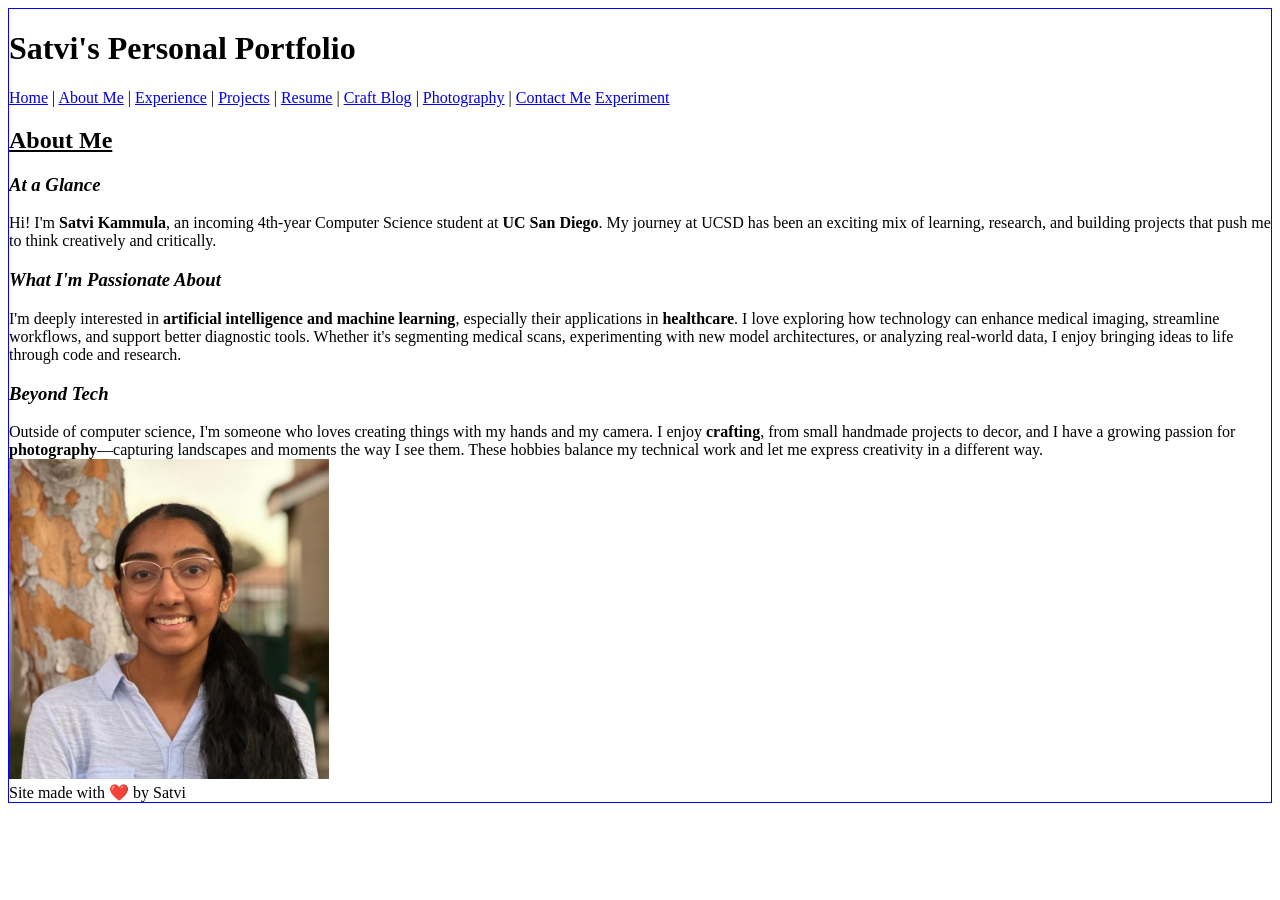
==== about.html @ be7d54e3 "Add all present files from HW2" ====
<!DOCTYPE html>
<html lang="en">

<head>
	<meta charset="utf-8" />
	<meta name="author" content="" />
	<meta name="viewport" content="width=device-width, initial-scale=1.0" />
	<link rel="icon" type="image/png" href="./images/favicon.png" />
    <title>CSE 134B Homework 2 Website</title>
    <style>
        body {
            border: 1px solid blue;
        }
    </style>
    <script>
        console.log("Placeholder for now (ex. Analytics)")
    </script>

</head>

<body>
    <noscript>
        <p>Javascript is disabled!</p>
    </noscript>
    <header>
        <h1>Satvi's Personal Portfolio</h1>
        <nav>
            <a href="./index.html">Home</a> |  
            <a href="./about.html">About Me</a> |
            <a href="./experience.html">Experience</a> |
            <a href="./projects.html">Projects</a> |
            <a href="./resume.html">Resume</a> |
            <a href="./craftBlog.html">Craft Blog</a> |
            <a href="./photography.html">Photography</a> |
            <a href="./contact.html">Contact Me</a>
            <a href="./experiment.html">Experiment</a>
        </nav>
    </header>

    <main>
        <h2><u>About Me</u></h2>

        <section>
            <h3><em>At a Glance</em></h3>
            Hi! I'm <strong>Satvi Kammula</strong>, an incoming 4th-year Computer Science student at <strong>UC San Diego</strong>. My journey at UCSD has been an exciting mix of learning, research, and building projects that push me to think creatively and critically.
        </section>

        <section>
            <h3><em>What I'm Passionate About</em></h3>
            I'm deeply interested in <strong>artificial intelligence and machine learning</strong>, especially their applications in <strong>healthcare</strong>. I love exploring how technology can enhance medical imaging, streamline workflows, and support better diagnostic tools. Whether it's segmenting medical scans, experimenting with new model architectures, or analyzing real-world data, I enjoy bringing ideas to life through code and research.
        </section>

        <section>
            <h3><em>Beyond Tech</em></h3>
            Outside of computer science, I'm someone who loves creating things with my hands and my camera. I enjoy <strong>crafting</strong>, from small handmade projects to decor, and I have a growing passion for <strong>photography</strong>—capturing landscapes and moments the way I see them. These hobbies balance my technical work and let me express creativity in a different way.
        </section>

        <picture>
            <source srcset="./images/Satvi.jpeg" media="(min-width:600px)">
            <img src="./images/Satvi.jpeg" width="320" height="320" alt="Satvi Profile Pic"> 
        </picture>
    </main>

    <footer>
        Site made with ❤️ by Satvi
    </footer>

</body>
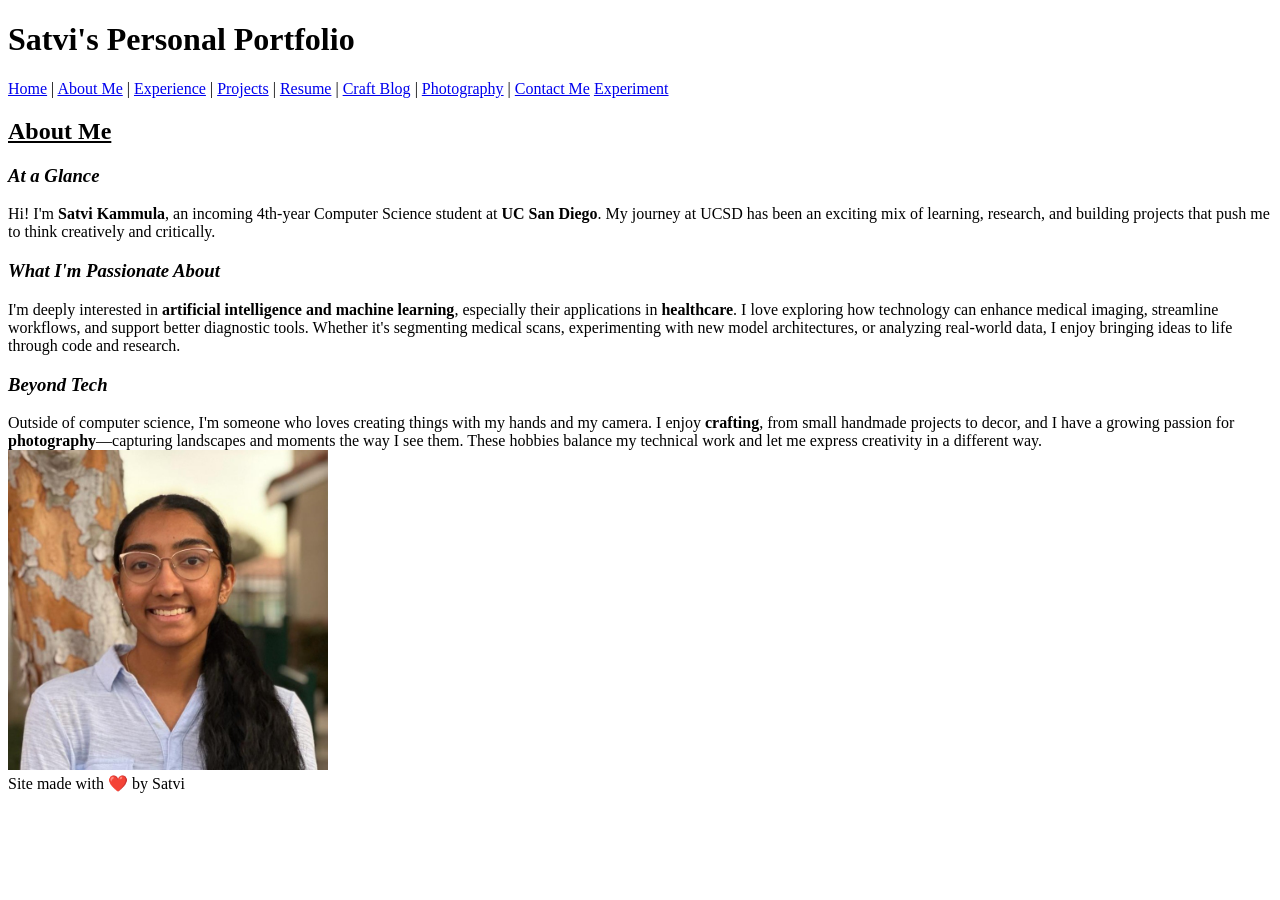
==== commit 6f3fd781: "Get rid of unneccessary styling like border from HW2" ====
--- a/about.html
+++ b/about.html
@@ -7,11 +7,6 @@
 	<meta name="viewport" content="width=device-width, initial-scale=1.0" />
 	<link rel="icon" type="image/png" href="./images/favicon.png" />
     <title>CSE 134B Homework 2 Website</title>
-    <style>
-        body {
-            border: 1px solid blue;
-        }
-    </style>
     <script>
         console.log("Placeholder for now (ex. Analytics)")
     </script>
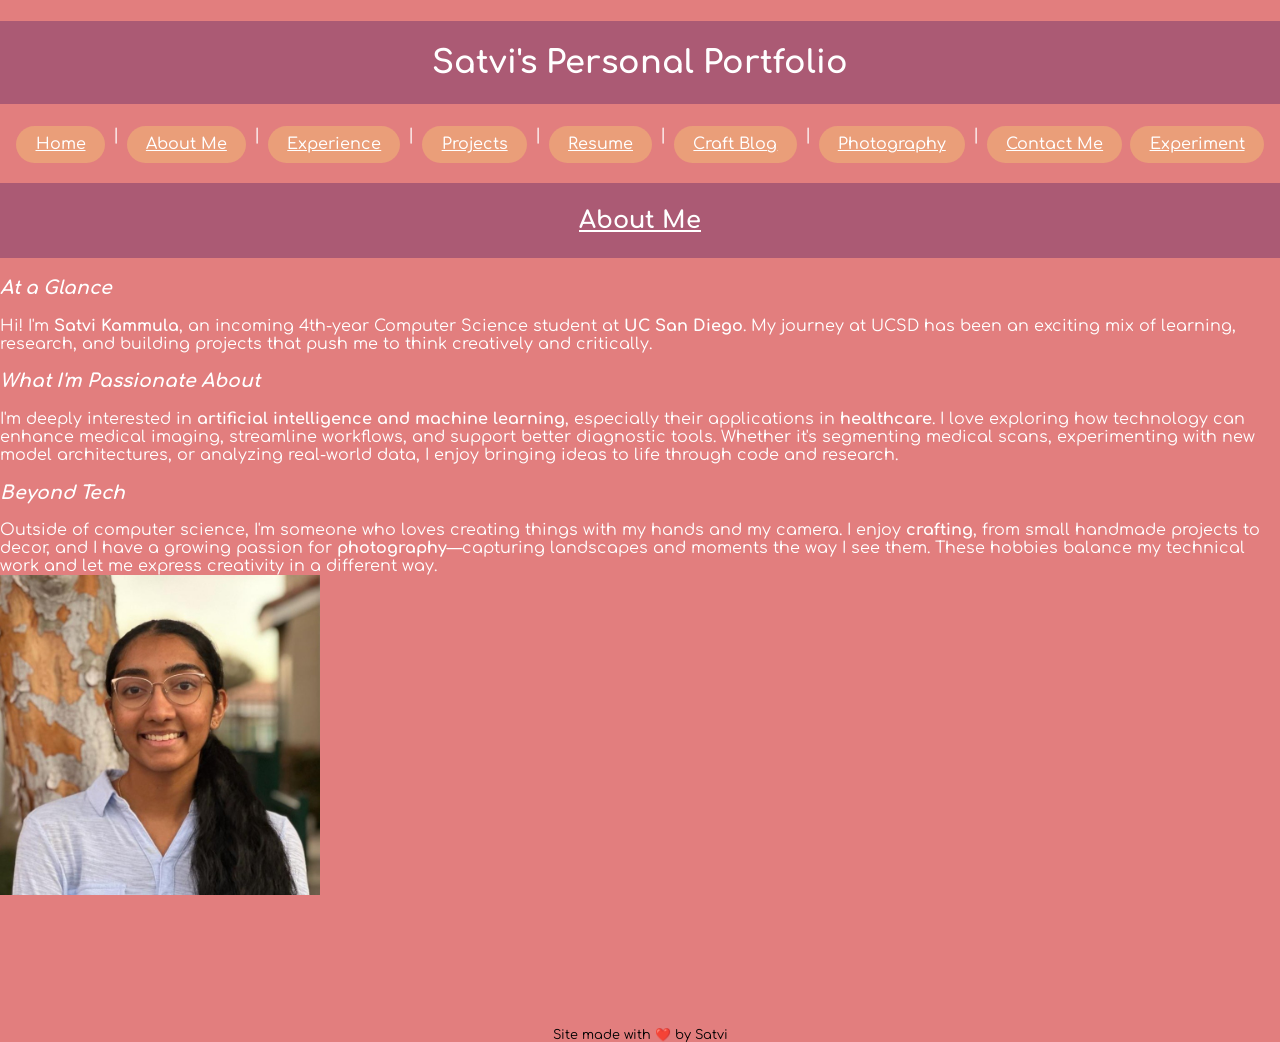
==== commit 68ae9dfe: "Include basic elementary CSS styling across all pages" ====
--- a/about.html
+++ b/about.html
@@ -10,7 +10,8 @@
     <script>
         console.log("Placeholder for now (ex. Analytics)")
     </script>
-
+    <link rel="stylesheet" href="./styles.css" media="screen">
+    <link href="https://fonts.googleapis.com/css2?family=Comfortaa&display=swap" rel="stylesheet" />
 </head>
 
 <body>
--- a/styles.css
+++ b/styles.css
@@ -0,0 +1,69 @@
+body {
+  font-family: 'Comfortaa', sans-serif;
+  background-color: #E27E7E;
+  color: white;
+  margin: 0;
+  padding: 0;
+}
+
+h1 {
+  background-color: #AB5A74; 
+  padding: 1.5rem;
+  text-align: center;
+}
+
+h2 {
+  background-color: #AB5A74; 
+  padding: 1.5rem;
+  text-align: center;
+}
+
+nav {
+    display: flex;
+    flex-wrap: wrap;
+    gap: 0.5rem;
+    justify-content: center;
+}
+
+nav a {
+    display: inline-block;
+    background-color: #EA9E79;
+    color: white;
+    padding: 0.6rem 1.2rem;
+    border-radius: 999px;
+    font-weight: 500;
+}
+
+nav a:hover {
+    background-color: #c03e68;
+    transform: translateY(2px);
+}
+
+.pageInfo {
+  background-color: #EA9E79;   
+  border-radius: 20px;         
+  padding: 2rem;               
+  margin: 2rem auto;           
+  max-width: 500px;
+
+  display: flex;               
+  align-items: center;        
+  gap: 2rem; 
+}
+
+.pageInfo img {
+    border-radius: 12px; 
+    height: 30dvh;
+}
+
+.pageInfo figcaption {
+  font-size: 0.9rem;
+  text-align: center;
+}
+
+footer {
+  text-align: center;
+  font-size: 0.8rem;
+  color: black; 
+  padding: 8rem 0 0 0;
+}
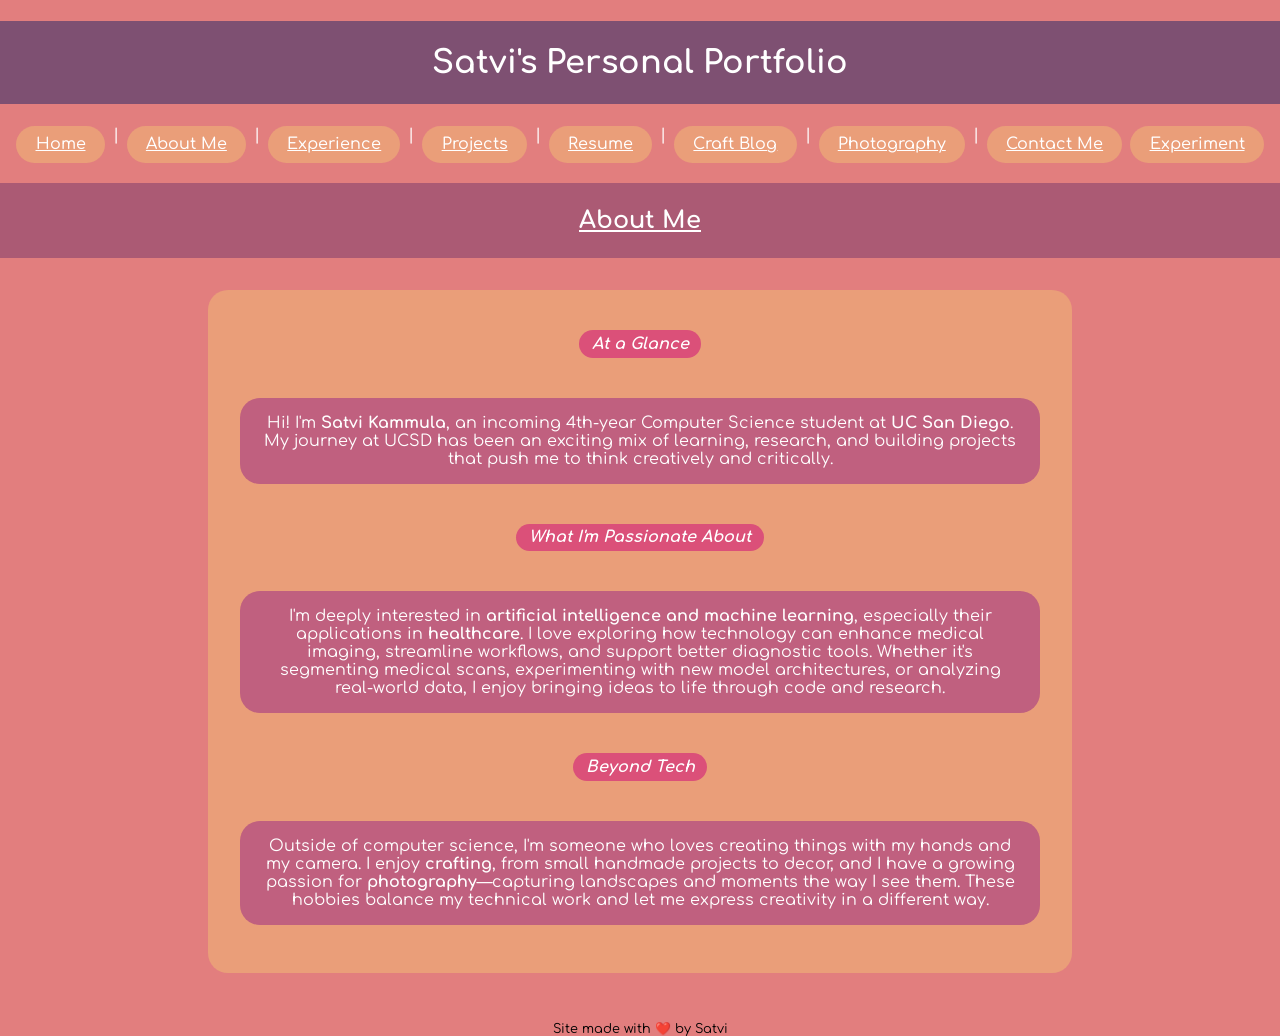
==== commit 3b34a235: "Add more CSS so that each page at its most basic stage is appealing" ====
--- a/about.html
+++ b/about.html
@@ -36,25 +36,24 @@
     <main>
         <h2><u>About Me</u></h2>
 
-        <section>
+        <section class="page-info">
             <h3><em>At a Glance</em></h3>
-            Hi! I'm <strong>Satvi Kammula</strong>, an incoming 4th-year Computer Science student at <strong>UC San Diego</strong>. My journey at UCSD has been an exciting mix of learning, research, and building projects that push me to think creatively and critically.
-        </section>
+            <p> 
+                Hi! I'm <strong>Satvi Kammula</strong>, an incoming 4th-year Computer Science student at <strong>UC San Diego</strong>. My journey at UCSD has been an exciting mix of learning, research, and building projects that push me to think creatively and critically.
+            </p>
+            <h3><em>What I'm Passionate About</em></h3>
+            <p>
+                I'm deeply interested in <strong>artificial intelligence and machine learning</strong>, especially their applications in <strong>healthcare</strong>. I love exploring how technology can enhance medical imaging, streamline workflows, and support better diagnostic tools. Whether it's segmenting medical scans, experimenting with new model architectures, or analyzing real-world data, I enjoy bringing ideas to life through code and research.
+            </p>
+            <h3><em>Beyond Tech</em></h3>
+            <p>
+                Outside of computer science, I'm someone who loves creating things with my hands and my camera. I enjoy <strong>crafting</strong>, from small handmade projects to decor, and I have a growing passion for <strong>photography</strong>—capturing landscapes and moments the way I see them. These hobbies balance my technical work and let me express creativity in a different way.
+            </p>
 
-        <section>
-            <h3><em>What I'm Passionate About</em></h3>
-            I'm deeply interested in <strong>artificial intelligence and machine learning</strong>, especially their applications in <strong>healthcare</strong>. I love exploring how technology can enhance medical imaging, streamline workflows, and support better diagnostic tools. Whether it's segmenting medical scans, experimenting with new model architectures, or analyzing real-world data, I enjoy bringing ideas to life through code and research.
-        </section>
-
-        <section>
-            <h3><em>Beyond Tech</em></h3>
-            Outside of computer science, I'm someone who loves creating things with my hands and my camera. I enjoy <strong>crafting</strong>, from small handmade projects to decor, and I have a growing passion for <strong>photography</strong>—capturing landscapes and moments the way I see them. These hobbies balance my technical work and let me express creativity in a different way.
-        </section>
-
-        <picture>
+        <!-- <picture>
             <source srcset="./images/Satvi.jpeg" media="(min-width:600px)">
             <img src="./images/Satvi.jpeg" width="320" height="320" alt="Satvi Profile Pic"> 
-        </picture>
+        </picture> -->
     </main>
 
     <footer>
--- a/styles.css
+++ b/styles.css
@@ -6,8 +6,8 @@
   padding: 0;
 }
 
-h1 {
-  background-color: #AB5A74; 
+h1, h2 {
+  background-color: #7E5072; 
   padding: 1.5rem;
   text-align: center;
 }
@@ -16,6 +16,25 @@
   background-color: #AB5A74; 
   padding: 1.5rem;
   text-align: center;
+}
+
+h3 {
+  display: inline-block;
+  background-color: #DB5079;
+  color: white; 
+  padding: 0.3rem 0.8rem;
+  border-radius: 999px; 
+  font-size: 1rem; 
+  margin: 0.5rem auto;
+}
+
+h4 {
+  background-color: #c5365c;
+  color: white; 
+  padding: 0.3rem 0.8rem;
+  border-radius: 999px; 
+  font-size: 1rem; 
+  margin: 0.5rem 0;
 }
 
 nav {
@@ -39,31 +58,83 @@
     transform: translateY(2px);
 }
 
-.pageInfo {
-  background-color: #EA9E79;   
-  border-radius: 20px;         
-  padding: 2rem;               
-  margin: 2rem auto;           
-  max-width: 500px;
-
-  display: flex;               
-  align-items: center;        
-  gap: 2rem; 
+.page-info {
+    background-color: #EA9E79;   
+    border-radius: 20px;         
+    padding: 2rem;               
+    margin: 2rem auto;           
+    max-width: 800px;
+    display: flex;
+    flex-direction: column;
+    align-items: center; /* centers children horizontally */
+    gap: 1rem;  
 }
 
-.pageInfo img {
-    border-radius: 12px; 
-    height: 30dvh;
+.page-info ul{
+    background-color: #c0607f;   /* bubble color */
+    padding: 1rem 1.5rem;         /* space inside the bubble */
+    border-radius: 20px;          /* rounded corners */
+    list-style-position: inside;  /* keeps bullets inside the padding */
 }
 
-.pageInfo figcaption {
+.page-info p {
+    background-color: #c0607f;   /* bubble color */
+    padding: 1rem 1.5rem;         /* space inside the bubble */
+    border-radius: 20px;          /* rounded corners */
+    text-align: center;
+}
+
+.page-info ul li {
+    margin-bottom: 0.9rem;  /* adds vertical space between bullets */
+    list-style-position: outside;
+}
+
+.centered-items {
+    display: flex;
+    flex-direction: column; /* stack children vertically */
+    align-items: center;    /* center horizontally */
+    gap: 1rem;              /* optional spacing between items */
+}
+
+.centered-items img {
+  border-radius: 12px; 
+  height: 30dvh;
+}
+
+.centered-items figcaption {
   font-size: 0.9rem;
   text-align: center;
+}
+
+iframe {
+    display: block;
+    margin: 1rem auto;
+    max-width: 90vw;
+    height: 600px;
+}
+
+.img-gallery {
+    display: flex;
+    justify-content: center;  /* centers the row on the page */
+    gap: 1rem;                /* space between images */
+    flex-wrap: wrap;           /* wraps to next line on small screens */
+    margin: 2rem auto;         /* vertical spacing around the gallery */
+}
+
+.img-gallery img {
+    border-radius: 12px;       /* rounded corners */
+    width: 100%;               /* fills the figure container */
+    max-width: 420px;          /* optional max width */
+    height: auto;
+}
+
+.img-gallery figcaption {
+    text-align: center;
 }
 
 footer {
   text-align: center;
   font-size: 0.8rem;
   color: black; 
-  padding: 8rem 0 0 0;
+  padding: 1rem 0 0 0;
 }
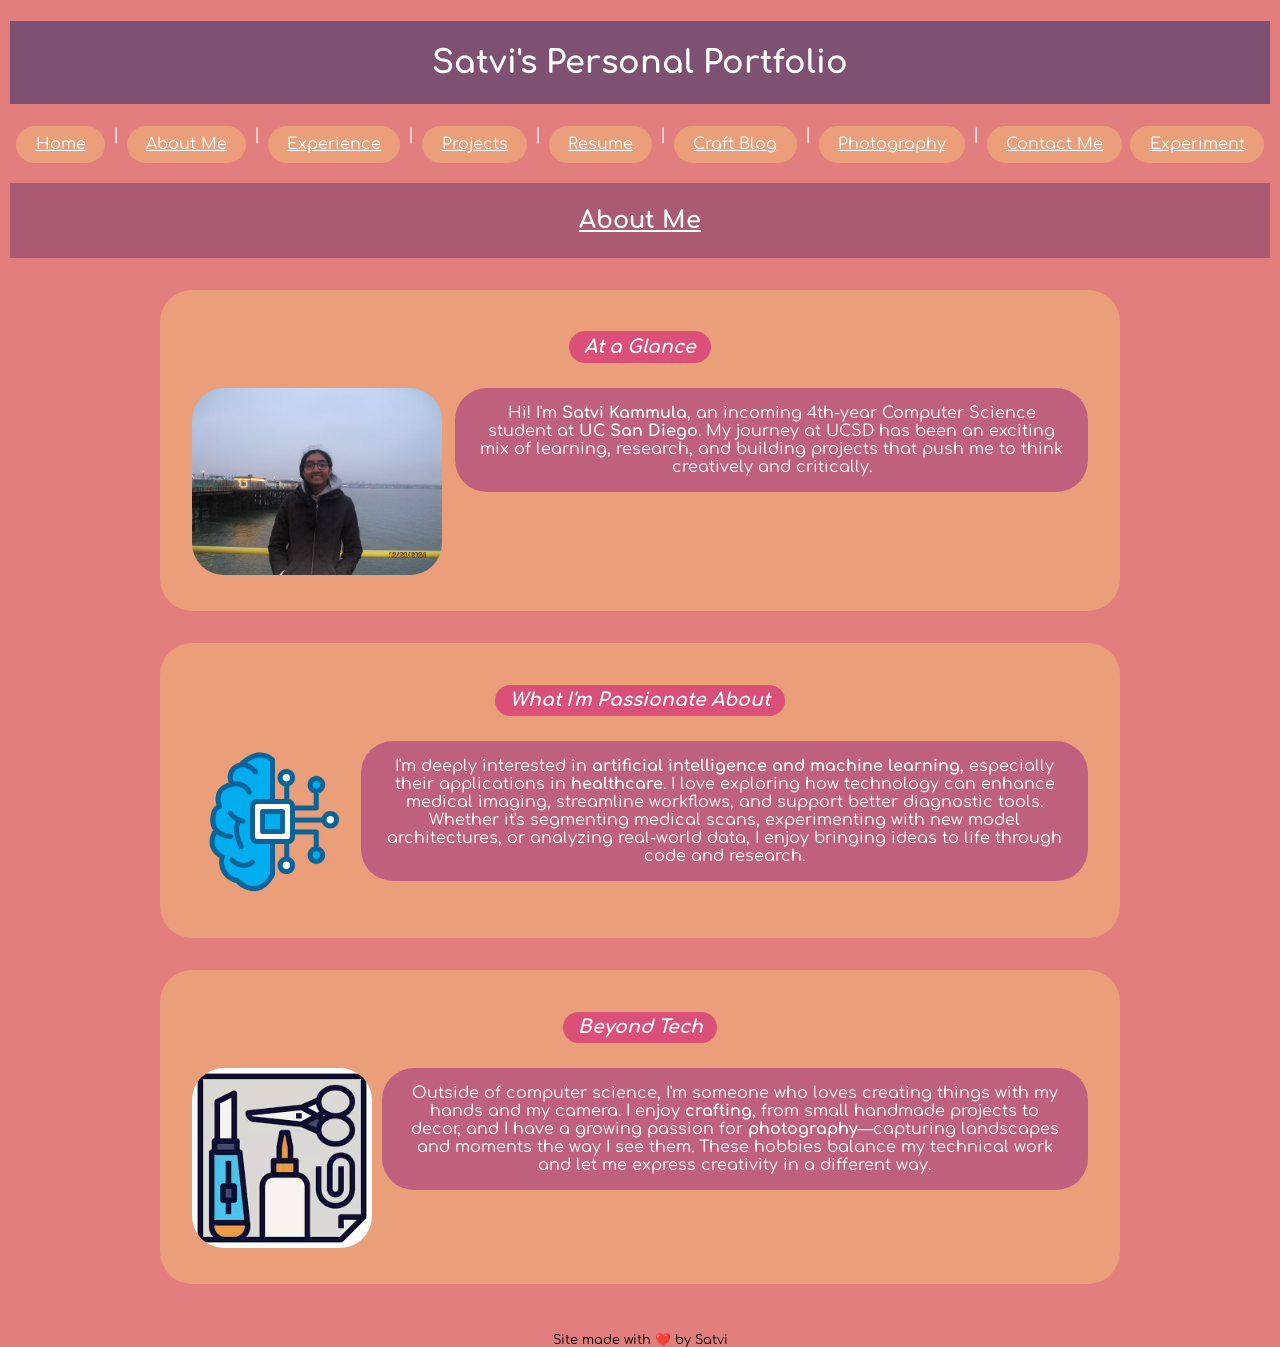
==== commit d9da9f2a: "Ensure all images are delivery optimized and accesible" ====
--- a/about.html
+++ b/about.html
@@ -35,25 +35,46 @@
 
     <main>
         <h2><u>About Me</u></h2>
-
+        
         <section class="page-info">
             <h3><em>At a Glance</em></h3>
-            <p> 
-                Hi! I'm <strong>Satvi Kammula</strong>, an incoming 4th-year Computer Science student at <strong>UC San Diego</strong>. My journey at UCSD has been an exciting mix of learning, research, and building projects that push me to think creatively and critically.
-            </p>
+            <section class="content-row">
+                <picture id="project-image">
+                    <source srcset="./images/meOutside.avif" type="image/avif" media="(min-width: 480px)">
+                    <source srcset="./images/meOutside.webp" type="image/webp" media="(min-width: 480px)">
+                    <img id="project-image" src="./images/meOutside.jpg" alt="Satvi standing outdoors" media="(max-width: 479px)">
+                </picture>
+                <p id="project-text"> 
+                    Hi! I'm <strong>Satvi Kammula</strong>, an incoming 4th-year Computer Science student at <strong>UC San Diego</strong>. My journey at UCSD has been an exciting mix of learning, research, and building projects that push me to think creatively and critically.
+                </p>
+            </section>
+        </section>
+        <section class="page-info">
             <h3><em>What I'm Passionate About</em></h3>
-            <p>
-                I'm deeply interested in <strong>artificial intelligence and machine learning</strong>, especially their applications in <strong>healthcare</strong>. I love exploring how technology can enhance medical imaging, streamline workflows, and support better diagnostic tools. Whether it's segmenting medical scans, experimenting with new model architectures, or analyzing real-world data, I enjoy bringing ideas to life through code and research.
-            </p>
+            <section class="content-row">
+                <picture id="project-image">
+                    <source srcset="./images/aiIcon.avif" type="image/avif" media="(min-width: 480px)">
+                    <source srcset="./images/aiIcon.webp" type="image/webp" media="(min-width: 480px)">
+                    <img id="project-image" src="./images/aiIcon.png" alt="AI Icon png" media="(max-width: 479px)">                
+                </picture>
+                <p id="project-text">
+                    I'm deeply interested in <strong>artificial intelligence and machine learning</strong>, especially their applications in <strong>healthcare</strong>. I love exploring how technology can enhance medical imaging, streamline workflows, and support better diagnostic tools. Whether it's segmenting medical scans, experimenting with new model architectures, or analyzing real-world data, I enjoy bringing ideas to life through code and research.
+                </p>
+            </section>
+        </section>
+        <section class="page-info">
             <h3><em>Beyond Tech</em></h3>
-            <p>
-                Outside of computer science, I'm someone who loves creating things with my hands and my camera. I enjoy <strong>crafting</strong>, from small handmade projects to decor, and I have a growing passion for <strong>photography</strong>—capturing landscapes and moments the way I see them. These hobbies balance my technical work and let me express creativity in a different way.
-            </p>
-
-        <!-- <picture>
-            <source srcset="./images/Satvi.jpeg" media="(min-width:600px)">
-            <img src="./images/Satvi.jpeg" width="320" height="320" alt="Satvi Profile Pic"> 
-        </picture> -->
+            <section class="content-row">
+                <picture id="project-image">
+                    <source srcset="./images/craftingIcon.avif" type="image/avif" media="(min-width: 480px)">
+                    <source srcset="./images/craftingIcon.webp" type="image/webp" media="(min-width: 480px)">
+                    <img id="project-image" src="./images/craftingIcon.png" alt="Crafting Icon png" media="(max-width: 479px)">                
+                </picture>
+                <p id="project=text">
+                    Outside of computer science, I'm someone who loves creating things with my hands and my camera. I enjoy <strong>crafting</strong>, from small handmade projects to decor, and I have a growing passion for <strong>photography</strong>—capturing landscapes and moments the way I see them. These hobbies balance my technical work and let me express creativity in a different way.
+                </p>
+            </section>
+        </section>
     </main>
 
     <footer>
--- a/styles.css
+++ b/styles.css
@@ -1,40 +1,64 @@
-body {
-  font-family: 'Comfortaa', sans-serif;
-  background-color: #E27E7E;
-  color: white;
-  margin: 0;
-  padding: 0;
+:root {
+    --back-color: #E27E7E;
+    --main-bubble-color: #EA9E79;
+    --main-banner-color: #7E5072;
+    --page-title-color: #AB5A74;
+    --subsection-title-color: #DB5079;
+    --position-title-color: #C5365C;
+    --subsection-description-color: #C0607F;
+    --bubble-curvature: 2em;
+    --font-size: 1rem;
+    --small-font: 0.8rem;
+    --caption-margin: 0.8em;
 }
 
-h1, h2 {
-  background-color: #7E5072; 
-  padding: 1.5rem;
-  text-align: center;
+html {
+  scrollbar-width: thin;
+  scrollbar-color: var(--position-title-color, #C5365C) var(--main-bubble-color, #EA9E79);
+}
+
+@supports (scrollbar-gutter: stable) {
+  html {
+    scrollbar-gutter: stable both-edges;
+  }
+}
+
+body {
+    font-family: 'Comfortaa', sans-serif;
+    background-color: var(--back-color, #E27E7E);
+    color: white;
+    margin: 0;
+    padding: 0;
+    font-size: var(--font-size, 2rem);
+}
+
+h1 {
+    background-color: var(--main-banner-color, #7E5072); 
+    padding: 1.5rem;
+    text-align: center;
 }
 
 h2 {
-  background-color: #AB5A74; 
-  padding: 1.5rem;
-  text-align: center;
+    background-color: var(--page-title-color, #AB5A74); 
+    padding: 1.5rem;
+    text-align: center;
 }
 
 h3 {
-  display: inline-block;
-  background-color: #DB5079;
-  color: white; 
-  padding: 0.3rem 0.8rem;
-  border-radius: 999px; 
-  font-size: 1rem; 
-  margin: 0.5rem auto;
+    display: inline-block;
+    background-color: var(--subsection-title-color,#DB5079);
+    color: white; 
+    padding: 0.3em 0.8em;
+    border-radius: var(--bubble-curvature, 1rem); 
+    margin: 0.5em auto;
 }
 
 h4 {
-  background-color: #c5365c;
-  color: white; 
-  padding: 0.3rem 0.8rem;
-  border-radius: 999px; 
-  font-size: 1rem; 
-  margin: 0.5rem 0;
+    background-color: var(--position-title-color, #C5365C);
+    color: white; 
+    padding: 0.3em 0.8em;
+    border-radius: var(--bubble-curvature, 1rem); 
+    margin: 0.5em 0;
 }
 
 nav {
@@ -46,95 +70,126 @@
 
 nav a {
     display: inline-block;
-    background-color: #EA9E79;
+    background-color: var(--main-bubble-color, #EA9E79);
     color: white;
-    padding: 0.6rem 1.2rem;
-    border-radius: 999px;
-    font-weight: 500;
+    padding: 0.6em 1.2em;
+    border-radius: var(--bubble-curvature, 1rem); 
+    /* Idea utilized from here: "https://developer.mozilla.org/en-US/docs/Web/CSS/CSS_transitions/Using_CSS_transitions" */
+    transition: all 0.5s ease-out;
 }
 
 nav a:hover {
-    background-color: #c03e68;
+    background-color: var(--position-title-color, #C5365C);
+    /* Idea utilized from here: "https://stackoverflow.com/questions/31860157/css3-transform-translate-on-hover-with-transition" */
     transform: translateY(2px);
 }
 
+/* Idea utilized from here: https://blog.hubspot.com/website/css-fade-in */
+@keyframes fadeIn {
+    0% { opacity: 0; }
+    100% { opacity: 1; }
+}
+
 .page-info {
-    background-color: #EA9E79;   
-    border-radius: 20px;         
+    background-color: var(--main-bubble-color,#EA9E79);   
+    border-radius: var(--bubble-curvature, 1rem); 
     padding: 2rem;               
     margin: 2rem auto;           
-    max-width: 800px;
+    max-width: 70dvw;
     display: flex;
     flex-direction: column;
-    align-items: center; /* centers children horizontally */
-    gap: 1rem;  
+    align-items: center;
+    animation: fadeIn 1s;
+
+    ul {
+        background-color: var(--subsection-description-color, #C0607F); 
+        padding: 1em 1.5em; 
+        border-radius: var(--bubble-curvature, 1rem); 
+        list-style-position: inside;  
+        width: 90%;
+
+        li {
+            margin-bottom: 0.9rem;
+            list-style-position: outside;
+        }
+    }
+
+    p {
+        background-color: var(--subsection-description-color, #C0607F); 
+        padding: 1em 1.5em;
+        border-radius: var(--bubble-curvature, 1rem); 
+        text-align: center;
+    }
 }
 
-.page-info ul{
-    background-color: #c0607f;   /* bubble color */
-    padding: 1rem 1.5rem;         /* space inside the bubble */
-    border-radius: 20px;          /* rounded corners */
-    list-style-position: inside;  /* keeps bullets inside the padding */
+.content-row {
+    display: flex;
+    flex-direction: row;
+    align-items: flex-start;
 }
 
-.page-info p {
-    background-color: #c0607f;   /* bubble color */
-    padding: 1rem 1.5rem;         /* space inside the bubble */
-    border-radius: 20px;          /* rounded corners */
-    text-align: center;
+#project-image {
+    width: 95%;                
+    border-radius: var(--bubble-curvature, 1rem);
+    margin-top: 0.5rem;
 }
 
-.page-info ul li {
-    margin-bottom: 0.9rem;  /* adds vertical space between bullets */
-    list-style-position: outside;
+#project-text {
+    width: auto;
+}
+
+#github-icon {
+    width: 50%;
+    height: auto;
+    margin-top: 1rem;
 }
 
 .centered-items {
     display: flex;
-    flex-direction: column; /* stack children vertically */
-    align-items: center;    /* center horizontally */
-    gap: 1rem;              /* optional spacing between items */
-}
+    flex-direction: column;
+    align-items: center;  
 
-.centered-items img {
-  border-radius: 12px; 
-  height: 30dvh;
-}
+    img {
+        border-radius: var(--bubble-curvature, 1rem); 
+        height: 40dvh;
+        width: auto
+    }
 
-.centered-items figcaption {
-  font-size: 0.9rem;
-  text-align: center;
+    figcaption {
+        font-size: var(--small-font, 0.9rem);
+        text-align: center;
+        margin-top: var(--caption-margin, 0.9em);
+    }
 }
 
 iframe {
     display: block;
     margin: 1rem auto;
-    max-width: 90vw;
-    height: 600px;
+    max-width: 90%;
+    height: 80dvh;
 }
 
 .img-gallery {
     display: flex;
-    justify-content: center;  /* centers the row on the page */
-    gap: 1rem;                /* space between images */
-    flex-wrap: wrap;           /* wraps to next line on small screens */
-    margin: 2rem auto;         /* vertical spacing around the gallery */
-}
+    justify-content: center; 
+    flex-wrap: wrap;           
 
-.img-gallery img {
-    border-radius: 12px;       /* rounded corners */
-    width: 100%;               /* fills the figure container */
-    max-width: 420px;          /* optional max width */
-    height: auto;
-}
+    img {
+        border-radius: var(--bubble-curvature, 1rem); 
+        max-width: 45dvw;
+        height: 40dvh;
+    }
 
-.img-gallery figcaption {
-    text-align: center;
+    figcaption {
+        text-align: center;
+        font-size: var(--small-font);
+        margin-top: var(--caption-margin, 0.9em);
+    }
 }
 
 footer {
   text-align: center;
-  font-size: 0.8rem;
+  font-size: var(--small-font, 0.9rem);
   color: black; 
   padding: 1rem 0 0 0;
 }
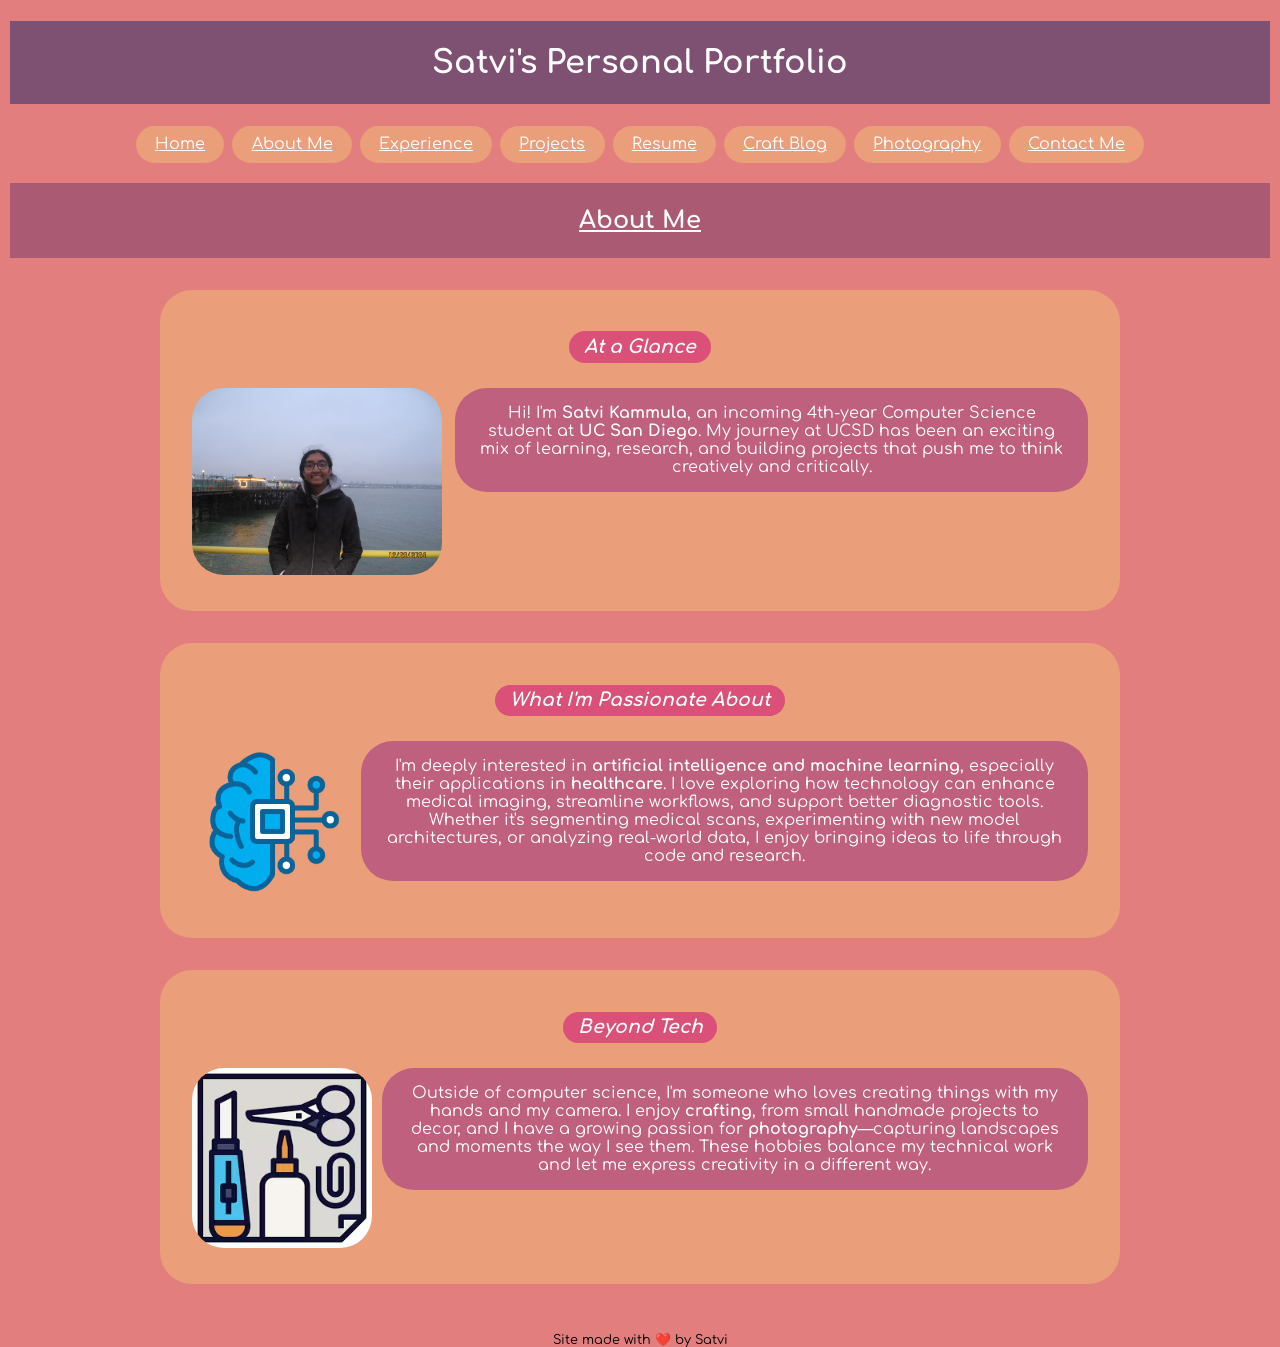
==== commit aacb576f: "Remove old nav ui and experiment page" ====
--- a/about.html
+++ b/about.html
@@ -21,15 +21,14 @@
     <header>
         <h1>Satvi's Personal Portfolio</h1>
         <nav>
-            <a href="./index.html">Home</a> |  
-            <a href="./about.html">About Me</a> |
-            <a href="./experience.html">Experience</a> |
-            <a href="./projects.html">Projects</a> |
-            <a href="./resume.html">Resume</a> |
-            <a href="./craftBlog.html">Craft Blog</a> |
-            <a href="./photography.html">Photography</a> |
+            <a href="./index.html">Home</a>
+            <a href="./about.html">About Me</a>
+            <a href="./experience.html">Experience</a>
+            <a href="./projects.html">Projects</a>
+            <a href="./resume.html">Resume</a>
+            <a href="./craftBlog.html">Craft Blog</a>
+            <a href="./photography.html">Photography</a>
             <a href="./contact.html">Contact Me</a>
-            <a href="./experiment.html">Experiment</a>
         </nav>
     </header>
 
--- a/styles.css
+++ b/styles.css
@@ -165,7 +165,7 @@
 iframe {
     display: block;
     margin: 1rem auto;
-    max-width: 90%;
+    width: 70dvw;
     height: 80dvh;
 }
 
@@ -193,3 +193,85 @@
   color: black; 
   padding: 1rem 0 0 0;
 }
+
+@media (max-width: 480px) {
+    .page-info {
+
+        ul {
+            background-color: var(--subsection-description-color, #C0607F); 
+            padding: 1em 0.5em; 
+            border-radius: var(--bubble-curvature, 1rem); 
+            list-style-position: inside;  
+            width: 90%;
+
+            li {
+                margin-bottom: 0.9rem;
+                list-style-position: inside;
+            }
+        }
+        article {
+            margin-right: 1.5rem; 
+        }
+
+        p {
+            background-color: var(--subsection-description-color, #C0607F); 
+            padding: 1em 0.0em;
+            border-radius: var(--bubble-curvature, 1rem); 
+            text-align: center;
+        }
+
+        img {
+            width: 80dvw;
+            height: 45dvh;
+        }
+
+        fieldset, input, textarea, button {
+            width: 90%;
+        }
+    }
+
+    .content-row {
+        display: flex;
+        flex-direction: column;  
+        align-items: center;  
+        gap: 1rem;      
+    }
+
+    #project-image {
+        width: 80dvw;                
+        border-radius: var(--bubble-curvature, 1rem);
+        margin-top: 0.5rem;
+    }
+
+    #project-text {
+        width: 95%;
+    }
+
+    #github-icon {
+        width: 20%;
+        height: auto;
+        margin-top: 1rem;
+    }
+
+    iframe {
+        display: none;
+    }
+
+    .img-gallery {
+        display: flex;
+        justify-content: center; 
+        flex-wrap: wrap;           
+
+        img {
+            border-radius: var(--bubble-curvature, 1rem); 
+            max-width: 30em;
+            height: 20em;
+        }
+
+        figcaption {
+            text-align: center;
+            font-size: var(--small-font);
+            margin-top: var(--caption-margin, 0.9em);
+        }
+    }
+}
